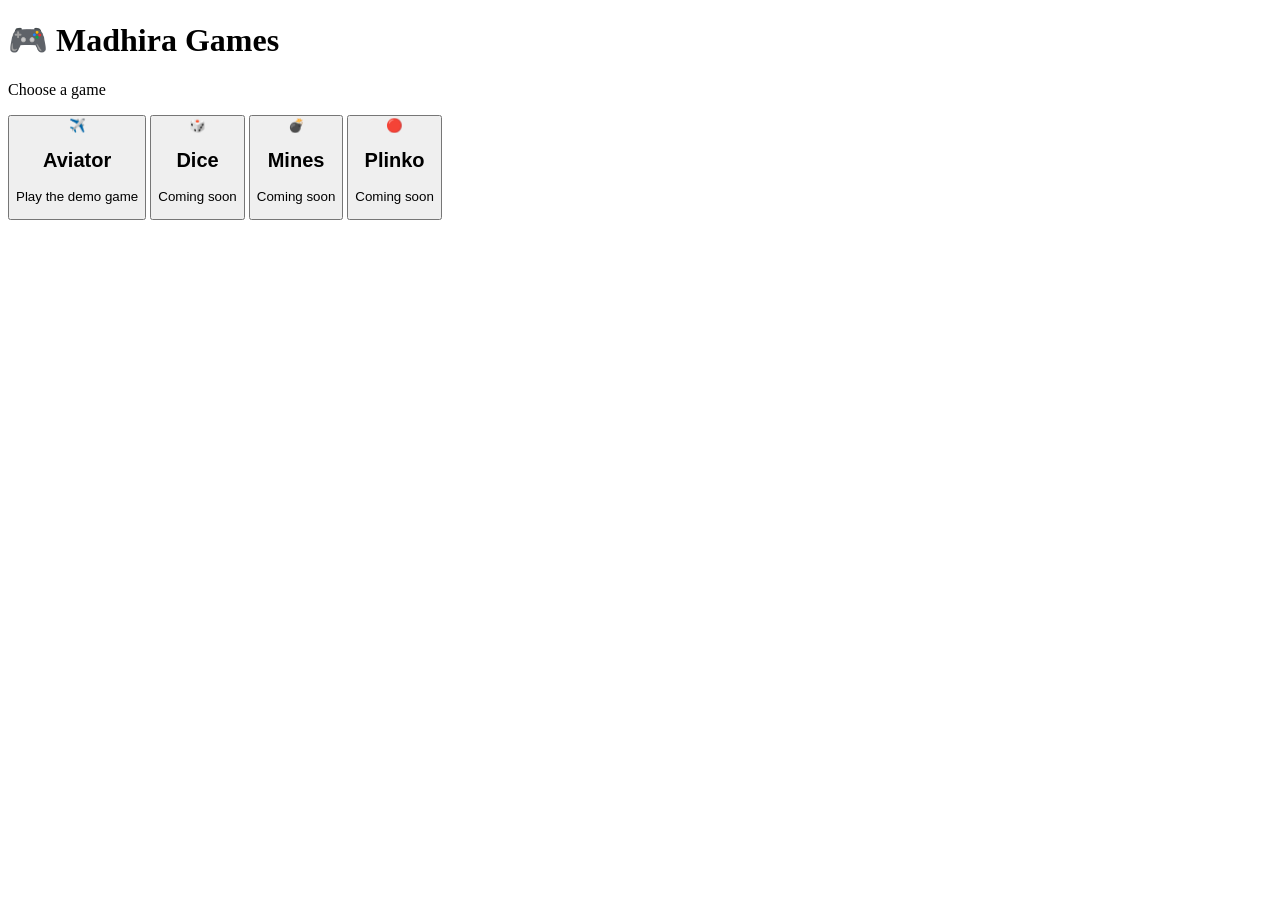
==== Games .html @ 6a66c5d0 "Create Games .html" ====
<!DOCTYPE html>
<html lang="en">
<head>
    <meta charset="UTF-8">
    <meta name="viewport" content="width=device-width, initial-scale=1.0">

    <title>Madhira Games</title>

    <link rel="stylesheet" href="games.css">
</head>

<body>

    <div class="games-container">

        <h1>🎮 Madhira Games</h1>

        <p class="subtitle">Choose a game</p>

        <div class="games-grid">

            <button class="game-card" onclick="openAviator()">
                <div class="game-icon">✈️</div>
                <h2>Aviator</h2>
                <p>Play the demo game</p>
            </button>

            <button class="game-card">
                <div class="game-icon">🎲</div>
                <h2>Dice</h2>
                <p>Coming soon</p>
            </button>

            <button class="game-card">
                <div class="game-icon">💣</div>
                <h2>Mines</h2>
                <p>Coming soon</p>
            </button>

            <button class="game-card">
                <div class="game-icon">🔴</div>
                <h2>Plinko</h2>
                <p>Coming soon</p>
            </button>

        </div>

    </div>

    <script>

        function openAviator() {
            alert("Aviator game will open here.");
        }

    </script>

</body>
</html>
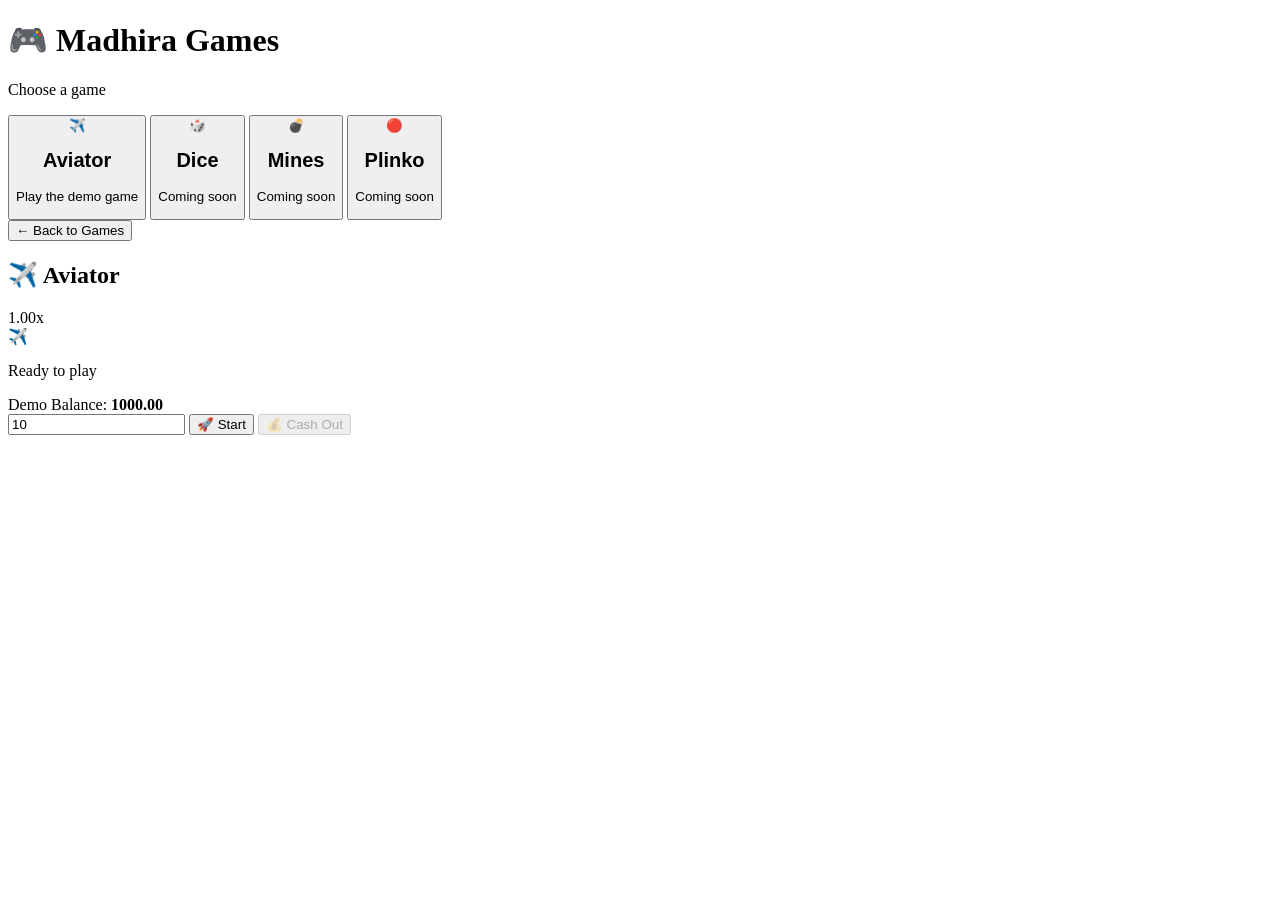
==== commit 6d765d6d: "Update Games .html" ====
--- a/Games .html
+++ b/Games .html
@@ -44,14 +44,171 @@
             </button>
 
         </div>
-
+<!-- AVIATOR GAME -->
+
+<div id="aviator-game" class="aviator-game">
+
+    <button class="back-button" onclick="closeAviator()">
+        ← Back to Games
+    </button>
+
+    <h2>✈️ Aviator</h2>
+
+    <div class="aviator-screen">
+
+        <div id="aviator-multiplier">
+            1.00x
+        </div>
+
+        <div id="aviator-plane">
+            ✈️
+        </div>
+
+        <p id="aviator-status">
+            Ready to play
+        </p>
+
+    </div>
+
+    <div class="demo-balance">
+        Demo Balance:
+        <strong id="demo-balance">1000.00</strong>
+    </div>
+
+    <div class="aviator-controls">
+
+        <input
+            id="aviator-bet"
+            type="number"
+            min="1"
+            value="10"
+            placeholder="Bet amount"
+        >
+
+        <button
+            id="start-button"
+            onclick="startAviator()">
+            🚀 Start
+        </button>
+
+        <button
+            id="cashout-button"
+            onclick="cashOutAviator()"
+            disabled>
+            💰 Cash Out
+        </button>
+
+    </div>
+
+</div>
     </div>
 
     <script>
 
-        function openAviator() {
-            alert("Aviator game will open here.");
+let demoBalance = 1000;
+
+let aviatorRunning = false;
+let aviatorInterval = null;
+let aviatorMultiplier = 1;
+let aviatorBet = 0;
+let aviatorCrashPoint = 0;
+
+
+function openAviator() {
+
+    alert("Aviator demo is ready.");
+
+}
+
+
+function startAviator() {
+
+    if (aviatorRunning) {
+        return;
+    }
+
+    aviatorBet = 10;
+
+    if (aviatorBet > demoBalance) {
+        alert("Not enough demo credits.");
+        return;
+    }
+
+    demoBalance -= aviatorBet;
+
+    aviatorMultiplier = 1;
+
+    aviatorCrashPoint =
+        (Math.random() * 4 + 1.2).toFixed(2);
+
+    aviatorRunning = true;
+
+    console.log("Crash point:", aviatorCrashPoint);
+
+    aviatorInterval = setInterval(function () {
+
+        aviatorMultiplier += 0.01;
+
+        console.log(
+            aviatorMultiplier.toFixed(2) + "x"
+        );
+
+        if (
+            aviatorMultiplier >=
+            Number(aviatorCrashPoint)
+        ) {
+
+            crashAviator();
+
         }
+
+    }, 100);
+
+}
+
+
+function crashAviator() {
+
+    clearInterval(aviatorInterval);
+
+    aviatorRunning = false;
+
+    console.log(
+        "Plane crashed at " +
+        aviatorCrashPoint +
+        "x"
+    );
+
+}
+
+
+function cashOutAviator() {
+
+    if (!aviatorRunning) {
+        return;
+    }
+
+    clearInterval(aviatorInterval);
+
+    aviatorRunning = false;
+
+    const winnings =
+        aviatorBet * aviatorMultiplier;
+
+    demoBalance += winnings;
+
+    console.log(
+        "Cashed out at " +
+        aviatorMultiplier.toFixed(2) +
+        "x"
+    );
+
+    console.log(
+        "Demo balance:",
+        demoBalance.toFixed(2)
+    );
+
+}
 
     </script>
 
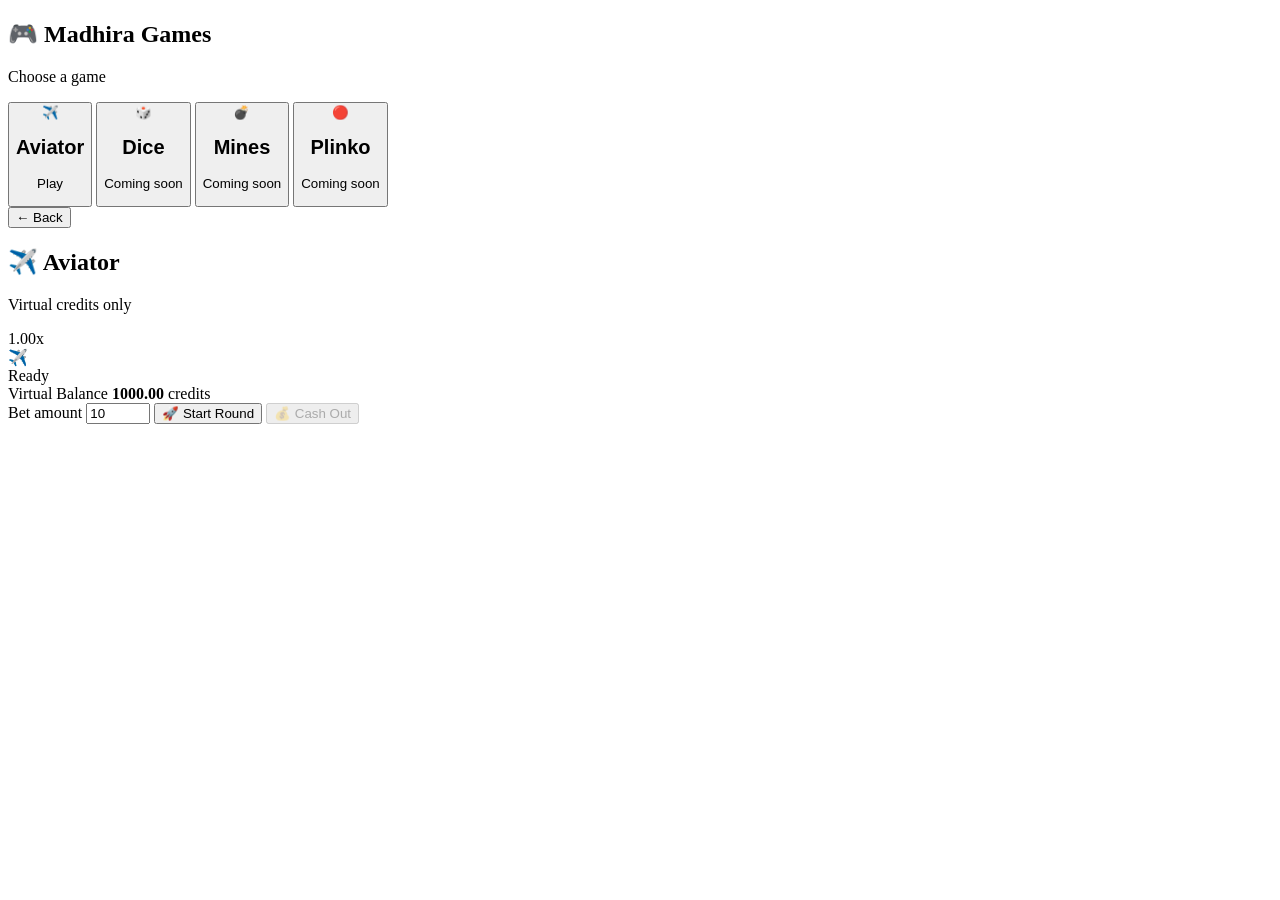
==== commit a246603f: "Update Games .html" ====
--- a/Games .html
+++ b/Games .html
@@ -3,7 +3,6 @@
 <head>
     <meta charset="UTF-8">
     <meta name="viewport" content="width=device-width, initial-scale=1.0">
-
     <title>Madhira Games</title>
 
     <link rel="stylesheet" href="games.css">
@@ -11,7 +10,10 @@
 
 <body>
 
-    <div class="games-container">
+<div class="games-container">
+
+    <!-- GAMES MENU -->
+    <section id="games-menu">
 
         <h1>🎮 Madhira Games</h1>
 
@@ -22,104 +24,217 @@
             <button class="game-card" onclick="openAviator()">
                 <div class="game-icon">✈️</div>
                 <h2>Aviator</h2>
-                <p>Play the demo game</p>
+                <p>Play</p>
             </button>
 
-            <button class="game-card">
+            <button class="game-card" onclick="comingSoon('Dice')">
                 <div class="game-icon">🎲</div>
                 <h2>Dice</h2>
                 <p>Coming soon</p>
             </button>
 
-            <button class="game-card">
+            <button class="game-card" onclick="comingSoon('Mines')">
                 <div class="game-icon">💣</div>
                 <h2>Mines</h2>
                 <p>Coming soon</p>
             </button>
 
-            <button class="game-card">
+            <button class="game-card" onclick="comingSoon('Plinko')">
                 <div class="game-icon">🔴</div>
                 <h2>Plinko</h2>
                 <p>Coming soon</p>
             </button>
 
         </div>
-<!-- AVIATOR GAME -->
-
-<div id="aviator-game" class="aviator-game">
-
-    <button class="back-button" onclick="closeAviator()">
-        ← Back to Games
-    </button>
-
-    <h2>✈️ Aviator</h2>
-
-    <div class="aviator-screen">
-
-        <div id="aviator-multiplier">
-            1.00x
+
+    </section>
+
+
+    <!-- AVIATOR -->
+    <section id="aviator-game">
+
+        <button class="back-button" onclick="closeAviator()">
+            ← Back
+        </button>
+
+        <h1>✈️ Aviator</h1>
+
+        <p class="demo-label">
+            Virtual credits only
+        </p>
+
+
+        <!-- GAME SCREEN -->
+        <div class="aviator-screen">
+
+            <div
+                id="aviator-multiplier"
+                class="aviator-multiplier">
+                1.00x
+            </div>
+
+            <div
+                id="aviator-plane"
+                class="aviator-plane">
+                ✈️
+            </div>
+
+            <div
+                id="aviator-status"
+                class="aviator-status">
+                Ready
+            </div>
+
         </div>
 
-        <div id="aviator-plane">
-            ✈️
+
+        <!-- BALANCE -->
+        <div class="demo-balance">
+
+            <span>Virtual Balance</span>
+
+            <strong id="demo-balance">
+                1000.00
+            </strong>
+
+            <span>credits</span>
+
         </div>
 
-        <p id="aviator-status">
-            Ready to play
-        </p>
-
-    </div>
-
-    <div class="demo-balance">
-        Demo Balance:
-        <strong id="demo-balance">1000.00</strong>
-    </div>
-
-    <div class="aviator-controls">
-
-        <input
-            id="aviator-bet"
-            type="number"
-            min="1"
-            value="10"
-            placeholder="Bet amount"
-        >
-
-        <button
-            id="start-button"
-            onclick="startAviator()">
-            🚀 Start
-        </button>
-
-        <button
-            id="cashout-button"
-            onclick="cashOutAviator()"
-            disabled>
-            💰 Cash Out
-        </button>
-
-    </div>
+
+        <!-- BET -->
+        <div class="aviator-controls">
+
+            <label for="aviator-bet">
+                Bet amount
+            </label>
+
+            <input
+                id="aviator-bet"
+                type="number"
+                min="1"
+                max="1000"
+                value="10"
+            >
+
+
+            <button
+                id="start-button"
+                class="start-button"
+                onclick="startAviator()">
+
+                🚀 Start Round
+
+            </button>
+
+
+            <button
+                id="cashout-button"
+                class="cashout-button"
+                onclick="cashOutAviator()"
+                disabled>
+
+                💰 Cash Out
+
+            </button>
+
+        </div>
+
+
+        <!-- RESULT -->
+        <div
+            id="aviator-result"
+            class="aviator-result">
+        </div>
+
+    </section>
 
 </div>
-    </div>
-
-    <script>
-
-let demoBalance = 1000;
+
+
+<script>
+
+/* =========================
+   GAME VARIABLES
+========================= */
+
+let virtualBalance = 1000;
 
 let aviatorRunning = false;
+
 let aviatorInterval = null;
+
 let aviatorMultiplier = 1;
+
 let aviatorBet = 0;
+
 let aviatorCrashPoint = 0;
 
 
+/* =========================
+   OPEN AVIATOR
+========================= */
+
 function openAviator() {
 
-    alert("Aviator demo is ready.");
-
-}
-
+    document.getElementById("games-menu").style.display = "none";
+
+    document.getElementById("aviator-game").style.display = "block";
+
+    updateBalance();
+
+}
+
+
+/* =========================
+   CLOSE AVIATOR
+========================= */
+
+function closeAviator() {
+
+    if (aviatorRunning) {
+
+        clearInterval(aviatorInterval);
+
+        aviatorRunning = false;
+
+    }
+
+    document.getElementById("aviator-game").style.display = "none";
+
+    document.getElementById("games-menu").style.display = "block";
+
+    resetGame();
+
+}
+
+
+/* =========================
+   COMING SOON
+========================= */
+
+function comingSoon(game) {
+
+    alert(game + " is coming soon.");
+
+}
+
+
+/* =========================
+   BALANCE
+========================= */
+
+function updateBalance() {
+
+    document.getElementById("demo-balance").textContent =
+        virtualBalance.toFixed(2);
+
+}
+
+
+/* =========================
+   START ROUND
+========================= */
 
 function startAviator() {
 
@@ -127,35 +242,134 @@
         return;
     }
 
-    aviatorBet = 10;
-
-    if (aviatorBet > demoBalance) {
-        alert("Not enough demo credits.");
+
+    const input =
+        document.getElementById("aviator-bet");
+
+
+    aviatorBet =
+        Number(input.value);
+
+
+    if (!Number.isFinite(aviatorBet) || aviatorBet < 1) {
+
+        alert("Enter a valid amount.");
+
         return;
     }
 
-    demoBalance -= aviatorBet;
+
+    if (aviatorBet > virtualBalance) {
+
+        alert("Not enough virtual credits.");
+
+        return;
+    }
+
+
+    /* Deduct virtual credits */
+
+    virtualBalance -= aviatorBet;
+
+    updateBalance();
+
+
+    /* Reset */
 
     aviatorMultiplier = 1;
 
+    aviatorRunning = true;
+
+
+    /* Random crash point */
+
     aviatorCrashPoint =
-        (Math.random() * 4 + 1.2).toFixed(2);
-
-    aviatorRunning = true;
-
-    console.log("Crash point:", aviatorCrashPoint);
-
-    aviatorInterval = setInterval(function () {
+        Number(
+            (Math.random() * 6.8 + 1.2).toFixed(2)
+        );
+
+
+    /* Buttons */
+
+    document.getElementById("start-button").disabled = true;
+
+    document.getElementById("cashout-button").disabled = false;
+
+
+    /* Text */
+
+    document.getElementById("aviator-status").textContent =
+        "🚀 Flying...";
+
+    document.getElementById("aviator-result").textContent =
+        "";
+
+
+    /* Multiplier */
+
+    document.getElementById("aviator-multiplier").textContent =
+        "1.00x";
+
+
+    /* Plane */
+
+    document.getElementById("aviator-plane").style.left =
+        "30px";
+
+    document.getElementById("aviator-plane").style.bottom =
+        "35px";
+
+
+    /* Game loop */
+
+    aviatorInterval = setInterval(function() {
 
         aviatorMultiplier += 0.01;
 
-        console.log(
-            aviatorMultiplier.toFixed(2) + "x"
-        );
+
+        /* Update multiplier */
+
+        document.getElementById(
+            "aviator-multiplier"
+        ).textContent =
+            aviatorMultiplier.toFixed(2) + "x";
+
+
+        /* Move plane */
+
+        const screen =
+            document.querySelector(".aviator-screen");
+
+        const maxLeft =
+            screen.clientWidth - 80;
+
+        const maxBottom =
+            screen.clientHeight - 100;
+
+        const progress =
+            Math.min(
+                (aviatorMultiplier - 1) / 6,
+                1
+            );
+
+
+        document.getElementById(
+            "aviator-plane"
+        ).style.left =
+            (30 + progress * maxLeft) + "px";
+
+
+        document.getElementById(
+            "aviator-plane"
+        ).style.bottom =
+            (35 + progress * maxBottom) + "px";
+
+
+        /* Crash */
 
         if (
             aviatorMultiplier >=
-            Number(aviatorCrashPoint)
+            aviatorCrashPoint
         ) {
 
             crashAviator();
@@ -167,20 +381,46 @@
 }
 
 
+/* =========================
+   CRASH
+========================= */
+
 function crashAviator() {
 
     clearInterval(aviatorInterval);
 
     aviatorRunning = false;
 
-    console.log(
-        "Plane crashed at " +
-        aviatorCrashPoint +
-        "x"
-    );
-
-}
-
+
+    document.getElementById(
+        "aviator-status"
+    ).textContent =
+        "💥 Crashed";
+
+
+    document.getElementById(
+        "aviator-result"
+    ).textContent =
+        "The plane crashed at " +
+        aviatorCrashPoint.toFixed(2) +
+        "x.";
+
+
+    document.getElementById(
+        "start-button"
+    ).disabled = false;
+
+
+    document.getElementById(
+        "cashout-button"
+    ).disabled = true;
+
+}
+
+
+/* =========================
+   CASH OUT
+========================= */
 
 function cashOutAviator() {
 
@@ -188,29 +428,97 @@
         return;
     }
 
+
     clearInterval(aviatorInterval);
 
     aviatorRunning = false;
+
 
     const winnings =
         aviatorBet * aviatorMultiplier;
 
-    demoBalance += winnings;
-
-    console.log(
+
+    virtualBalance += winnings;
+
+    updateBalance();
+
+
+    document.getElementById(
+        "aviator-status"
+    ).textContent =
+        "💰 Cashed Out";
+
+
+    document.getElementById(
+        "aviator-result"
+    ).textContent =
         "Cashed out at " +
         aviatorMultiplier.toFixed(2) +
-        "x"
-    );
-
-    console.log(
-        "Demo balance:",
-        demoBalance.toFixed(2)
-    );
-
-}
-
-    </script>
+        "x — +" +
+        winnings.toFixed(2) +
+        " credits";
+
+
+    document.getElementById(
+        "start-button"
+    ).disabled = false;
+
+
+    document.getElementById(
+        "cashout-button"
+    ).disabled = true;
+
+}
+
+
+/* =========================
+   RESET
+========================= */
+
+function resetGame() {
+
+    document.getElementById(
+        "aviator-multiplier"
+    ).textContent =
+        "1.00x";
+
+
+    document.getElementById(
+        "aviator-status"
+    ).textContent =
+        "Ready";
+
+
+    document.getElementById(
+        "aviator-result"
+    ).textContent =
+        "";
+
+
+    document.getElementById(
+        "aviator-plane"
+    ).style.left =
+        "30px";
+
+
+    document.getElementById(
+        "aviator-plane"
+    ).style.bottom =
+        "35px";
+
+
+    document.getElementById(
+        "start-button"
+    ).disabled = false;
+
+
+    document.getElementById(
+        "cashout-button"
+    ).disabled = true;
+
+}
+
+</script>
 
 </body>
 </html>
